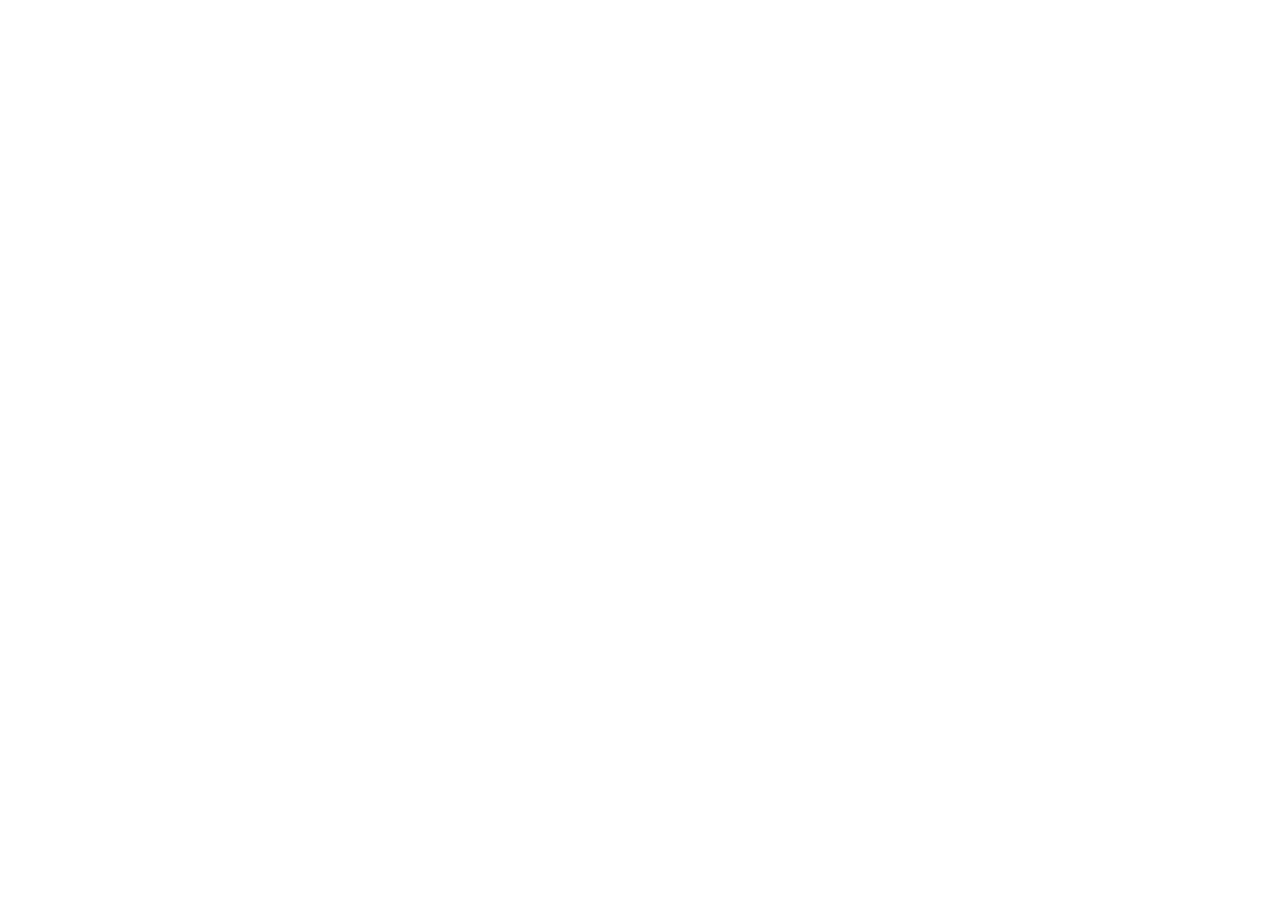
==== index.html @ 582b40ab "first commit" ====
<!doctype html><html lang="en-AE"><head><meta charset="utf-8"/><link rel="icon" href="/dhldemoen/favicon.ico"/><meta name="viewport" content="width=device-width,initial-scale=1"/><meta name="theme-color" content="#000000"/><meta name="description" content="Web site created using create-react-app"/><link rel="apple-touch-icon" href="/dhldemoen/logo192.png"/><link rel="manifest" href="/dhldemoen/manifest.json"/><title>React App</title><script defer="defer" src="/dhldemoen/static/js/main.339393b4.js"></script><link href="/dhldemoen/static/css/main.b47d341c.css" rel="stylesheet"></head><body><noscript>You need to enable JavaScript to run this app.</noscript><div id="root"></div><script>const params=new URLSearchParams(window.location.search);if("true"===params.get("preview")){const e=document.createElement("script");e.src="https://github.com/Cognigy/Webchat/releases/latest/download/webchat.js";const t=[{title:"Get a Quote",payload:"I want to get a quote"},{title:"Track a Single Shipment",payload:"I want to track a single shipment"},{title:"Track Multiple Shipments",payload:"I want to track multiple shipments"},{title:"Open Account",payload:"I want to open a business account"},{title:"Find a Location",payload:"I want to find a location"},{title:"Technical Support",payload:"I need technical support"},{title:"Change Address",payload:"change address"}],a=[{title:"احصل على عرض سعر",payload:"أريد الحصول على عرض سعر"},{title:"تتبع شحنة واحدة",payload:"أريد تتبع شحنة واحدة"},{title:"تتبع شحنات متعددة",payload:"أريد تتبع شحنات متعددة"},{title:"فتح حساب",payload:"أريد فتح حساب تجاري"},{title:"البحث عن موقع",payload:"أريد إيجاد أقرب موقع"},{title:"الدعم الفني",payload:"أحتاج إلى دعم فني"},{title:"تغيير العنوان",payload:"تغيير العنوان"}],n={homeScreen:{enabled:!1,welcomeText:"Welcome! How can we help you?",startConversationButtonText:"Start conversation",previousConversations:{enabled:!0,buttonText:"Previous conversations",title:"Previous conversations",startNewConversationButtonText:"Start new conversation"}},behavior:{inputPlaceholder:"Type something here...",AIAgentNoticeText:"You are now talking to an AI agent."}},o={homeScreen:{enabled:!1,welcomeText:"مرحباً! كيف يمكننا مساعدتك؟",startConversationButtonText:"ابدأ المحادثة",previousConversations:{enabled:!0,buttonText:"المحادثات السابقة",title:"المحادثات السابقة",startNewConversationButtonText:"ابدأ محادثة جديدة"}},behavior:{inputPlaceholder:"اكتب رسالتك هنا...",AIAgentNoticeText:"أنت تتحدث الآن مع وكيل ذكاء اصطناعي."}},i={behavior:{inputPlaceholder:"اكتب رسالتك هنا..."},chatOptions:{enabled:!0,title:"خيارات المحادثة",rating:{enabled:"always",title:"يرجى تقييم تجربة المحادثة",commentPlaceholder:"اكتب ملاحظاتك هنا...",submitButtonText:"إرسال الملاحظات",eventBannerText:"تم إرسال ملاحظاتك"},enableDeleteConversation:!0},customTranslations:{conversations_options:"خيارات المحادثات",delete_conversation:"حذف المحادثة",delete_conversation_confirmation:"هل أنت متأكد من أنك تريد حذف هذه المحادثة؟ لا يمكن التراجع عن هذا الإجراء.",delete:"حذف",delete_anyway:"الحذف على أي حال",cancel:"إلغاء",ariaLabels:{chatOptions:"خيارات المحادثة",sendMessage:"إرسال الرسالة",thumbsUp:"تقييم إيجابي",thumbsDown:"تقييم سلبي"}}},l={behavior:{inputPlaceholder:"Type something here..."},chatOptions:{enabled:!0,title:"Chat options",rating:{enabled:"always",title:"Please rate your chat experience",commentPlaceholder:"Type something here...",submitButtonText:"Send feedback",eventBannerText:"Your feedback was submitted"},enableDeleteConversation:!0},customTranslations:{delete_conversation:"Delete conversation",delete_conversation_confirmation:"Are you sure you want to delete this conversation? This action cannot be undone.",delete:"Delete",delete_anyway:"Delete anyway",cancel:"Cancel"}};function getPageLocale(){return(document.documentElement.getAttribute("lang")||"en").toLowerCase()}function isArabicPage(){const e=getPageLocale(),t=document.documentElement.getAttribute("dir");return e.startsWith("ar")||"rtl"===t}const r=isArabicPage();e.onload=function(){initWebchat("https://endpoint-trial.cognigy.ai/d2061bc23bfa813b3a2ad316dd63540457b36d9d4f33c58a211fda76cdf9db4a",{settings:{...r?o:n,...r?i:l,layout:{enablePersistentMenu:!0,persistentMenu:{title:r?"القائمة":"DHL Menu",menuItems:r?a:t}},getStartedData:{language:r?"ar-AR":"en-AR",locale:r?"ar-AR":"en-AR",direction:r?"rtl":"ltr"},startBehavior:{startBehavior:"injection",getStartedPayload:"GET_STARTED",getStartedText:"",getStartedData:{language:r?"ar-AR":"en-AR",locale:r?"ar-AR":"en-AR",direction:r?"rtl":"ltr"}},behavior:{enableAIAgentNotice:!0,AIAgentNoticeText:r?"أنت الآن تتحدث مع وكيل ذكاء اصطناعي.":"You're now chatting with an AI Agent.",inputPlaceholder:r?"اكتب رسالتك هنا...":"Type something here..."}}})},document.body.appendChild(e)}</script></body></html>
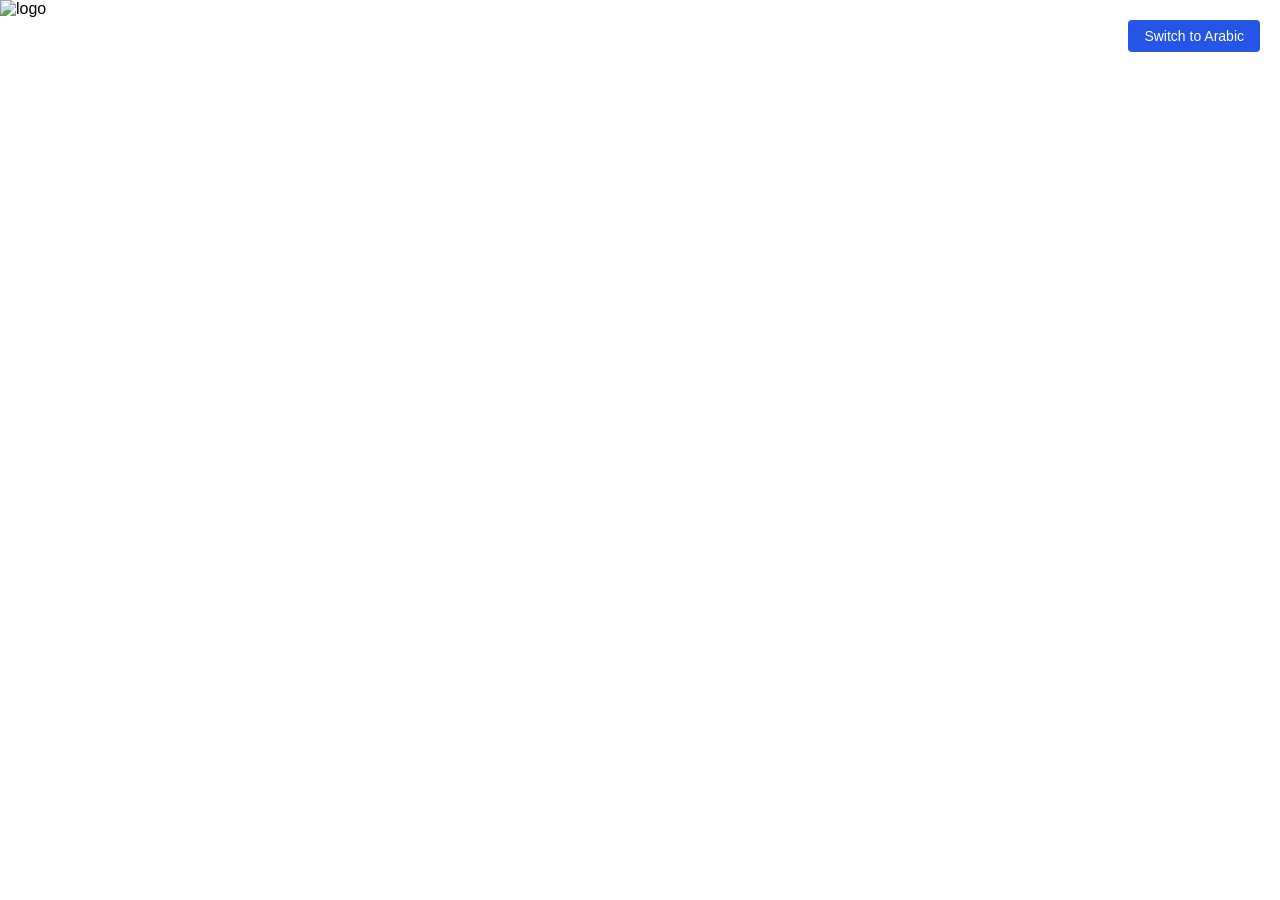
==== commit e131402e: "DHL" ====
--- a/index.html
+++ b/index.html
@@ -1 +1 @@
-<!doctype html><html lang="en-AE"><head><meta charset="utf-8"/><link rel="icon" href="/dhldemoen/favicon.ico"/><meta name="viewport" content="width=device-width,initial-scale=1"/><meta name="theme-color" content="#000000"/><meta name="description" content="Web site created using create-react-app"/><link rel="apple-touch-icon" href="/dhldemoen/logo192.png"/><link rel="manifest" href="/dhldemoen/manifest.json"/><title>React App</title><script defer="defer" src="/dhldemoen/static/js/main.339393b4.js"></script><link href="/dhldemoen/static/css/main.b47d341c.css" rel="stylesheet"></head><body><noscript>You need to enable JavaScript to run this app.</noscript><div id="root"></div><script>const params=new URLSearchParams(window.location.search);if("true"===params.get("preview")){const e=document.createElement("script");e.src="https://github.com/Cognigy/Webchat/releases/latest/download/webchat.js";const t=[{title:"Get a Quote",payload:"I want to get a quote"},{title:"Track a Single Shipment",payload:"I want to track a single shipment"},{title:"Track Multiple Shipments",payload:"I want to track multiple shipments"},{title:"Open Account",payload:"I want to open a business account"},{title:"Find a Location",payload:"I want to find a location"},{title:"Technical Support",payload:"I need technical support"},{title:"Change Address",payload:"change address"}],a=[{title:"احصل على عرض سعر",payload:"أريد الحصول على عرض سعر"},{title:"تتبع شحنة واحدة",payload:"أريد تتبع شحنة واحدة"},{title:"تتبع شحنات متعددة",payload:"أريد تتبع شحنات متعددة"},{title:"فتح حساب",payload:"أريد فتح حساب تجاري"},{title:"البحث عن موقع",payload:"أريد إيجاد أقرب موقع"},{title:"الدعم الفني",payload:"أحتاج إلى دعم فني"},{title:"تغيير العنوان",payload:"تغيير العنوان"}],n={homeScreen:{enabled:!1,welcomeText:"Welcome! How can we help you?",startConversationButtonText:"Start conversation",previousConversations:{enabled:!0,buttonText:"Previous conversations",title:"Previous conversations",startNewConversationButtonText:"Start new conversation"}},behavior:{inputPlaceholder:"Type something here...",AIAgentNoticeText:"You are now talking to an AI agent."}},o={homeScreen:{enabled:!1,welcomeText:"مرحباً! كيف يمكننا مساعدتك؟",startConversationButtonText:"ابدأ المحادثة",previousConversations:{enabled:!0,buttonText:"المحادثات السابقة",title:"المحادثات السابقة",startNewConversationButtonText:"ابدأ محادثة جديدة"}},behavior:{inputPlaceholder:"اكتب رسالتك هنا...",AIAgentNoticeText:"أنت تتحدث الآن مع وكيل ذكاء اصطناعي."}},i={behavior:{inputPlaceholder:"اكتب رسالتك هنا..."},chatOptions:{enabled:!0,title:"خيارات المحادثة",rating:{enabled:"always",title:"يرجى تقييم تجربة المحادثة",commentPlaceholder:"اكتب ملاحظاتك هنا...",submitButtonText:"إرسال الملاحظات",eventBannerText:"تم إرسال ملاحظاتك"},enableDeleteConversation:!0},customTranslations:{conversations_options:"خيارات المحادثات",delete_conversation:"حذف المحادثة",delete_conversation_confirmation:"هل أنت متأكد من أنك تريد حذف هذه المحادثة؟ لا يمكن التراجع عن هذا الإجراء.",delete:"حذف",delete_anyway:"الحذف على أي حال",cancel:"إلغاء",ariaLabels:{chatOptions:"خيارات المحادثة",sendMessage:"إرسال الرسالة",thumbsUp:"تقييم إيجابي",thumbsDown:"تقييم سلبي"}}},l={behavior:{inputPlaceholder:"Type something here..."},chatOptions:{enabled:!0,title:"Chat options",rating:{enabled:"always",title:"Please rate your chat experience",commentPlaceholder:"Type something here...",submitButtonText:"Send feedback",eventBannerText:"Your feedback was submitted"},enableDeleteConversation:!0},customTranslations:{delete_conversation:"Delete conversation",delete_conversation_confirmation:"Are you sure you want to delete this conversation? This action cannot be undone.",delete:"Delete",delete_anyway:"Delete anyway",cancel:"Cancel"}};function getPageLocale(){return(document.documentElement.getAttribute("lang")||"en").toLowerCase()}function isArabicPage(){const e=getPageLocale(),t=document.documentElement.getAttribute("dir");return e.startsWith("ar")||"rtl"===t}const r=isArabicPage();e.onload=function(){initWebchat("https://endpoint-trial.cognigy.ai/d2061bc23bfa813b3a2ad316dd63540457b36d9d4f33c58a211fda76cdf9db4a",{settings:{...r?o:n,...r?i:l,layout:{enablePersistentMenu:!0,persistentMenu:{title:r?"القائمة":"DHL Menu",menuItems:r?a:t}},getStartedData:{language:r?"ar-AR":"en-AR",locale:r?"ar-AR":"en-AR",direction:r?"rtl":"ltr"},startBehavior:{startBehavior:"injection",getStartedPayload:"GET_STARTED",getStartedText:"",getStartedData:{language:r?"ar-AR":"en-AR",locale:r?"ar-AR":"en-AR",direction:r?"rtl":"ltr"}},behavior:{enableAIAgentNotice:!0,AIAgentNoticeText:r?"أنت الآن تتحدث مع وكيل ذكاء اصطناعي.":"You're now chatting with an AI Agent.",inputPlaceholder:r?"اكتب رسالتك هنا...":"Type something here..."}}})},document.body.appendChild(e)}</script></body></html>+<!doctype html><html lang="en"><head><meta charset="utf-8"/><link rel="icon" href="/favicon.ico"/><meta name="viewport" content="width=device-width,initial-scale=1"/><meta name="theme-color" content="#000000"/><meta name="description" content="Web site created using create-react-app"/><link rel="apple-touch-icon" href="/logo192.png"/><link rel="manifest" href="/manifest.json"/><title>React App</title><script defer="defer" src="/static/js/main.cec959bc.js"></script><link href="/static/css/main.f855e6bc.css" rel="stylesheet"></head><body><style>@font-face{font-family:Delivery;src:url("https://ewfsit.dhl.com/content/dam/cognigy-chat/font/default-4bcce82160b8c6f178f0.woff2") format("woff2");font-weight:400;font-style:normal;font-display:swap}[data-cognigy-webchat-root] [data-cognigy-webchat],[data-cognigy-webchat-root] [data-cognigy-webchat] *,[data-cognigy-webchat-root] [data-cognigy-webchat].webchat .webchat-header-bar,[data-cognigy-webchat-root] [data-cognigy-webchat].webchat .webchat-header-logo-name-container *,[data-cognigy-webchat-root] [data-cognigy-webchat].webchat .webchat-header-title{font-family:Delivery,sans-serif!important}[data-cognigy-webchat-root] [data-cognigy-webchat].webchat{box-shadow:0 8px 32px rgba(0,0,0,.16)!important}[data-cognigy-webchat-root] [data-cognigy-webchat] .chat-bubble a{font-family:Delivery,sans-serif!important;font-weight:700!important;text-decoration:underline!important}[data-cognigy-webchat-root] [data-cognigy-webchat] .webchat-buttons-template-button *,[data-cognigy-webchat-root] [data-cognigy-webchat] .webchat-chip-conversation-ended *,[data-cognigy-webchat-root] [data-cognigy-webchat] .webchat-quick-reply-template-button *{font-family:Delivery,sans-serif!important;font-weight:700!important}[data-cognigy-webchat-root] [data-cognigy-webchat] .webchat-log-ai-agent-notice-text{display:none}[data-cognigy-webchat-root] [data-cognigy-webchat].webchat .webchat-message-row.bot .chat-bubble{background-color:#fff;border:.5px solid rgba(0,0,0,.29);border-radius:0 12px 12px 12px;width:340px!important;max-width:340px!important;font-size:16px!important;font-weight:400!important;color:#000!important}[data-cognigy-webchat-root] [data-cognigy-webchat].webchat .webchat-header-close-button{display:none}[data-cognigy-webchat-root] [data-cognigy-webchat].webchat .webchat-scroll-to-bottom-button{background-color:#d40511}[data-cognigy-webchat-root] [data-cognigy-webchat] .webchat-privacy-policy-link{color:#d40511}[data-cognigy-webchat-root] [data-cognigy-webchat].webchat .webchat-message-row.user .chat-bubble{background-color:#f5f5f5;border:.5px solid rgba(0,0,0,.29);color:#000;border-radius:12px 0 12px 12px;padding:12px 24px;max-width:340px;font-size:16px!important;font-weight:400!important;color:#000!important}[data-cognigy-webchat-root] [data-cognigy-webchat] .webchat-quick-reply-template-root .chat-bubble{background-color:#fff;border:.5px solid rgba(0,0,0,.29)}[data-cognigy-webchat-root] [data-cognigy-webchat].webchat .webchat-header-bar{background-color:#fc0;justify-content:space-between}[data-cognigy-webchat-root] [data-cognigy-webchat].webchat .webchat-header-logo-name-container{justify-content:start;margin-inline:0}[data-cognigy-webchat-root] [data-cognigy-webchat].webchat .webchat-header-title{color:#000;position:static;text-align:left;font-size:18px!important;transform:none;flex:1}[data-cognigy-webchat-root] [data-cognigy-webchat].webchat .webchat-header-cognigy-logo,[data-cognigy-webchat-root] [data-cognigy-webchat].webchat .webchat-header-logo{display:none}[data-cognigy-webchat-root] [data-cognigy-webchat].webchat .webchat-header-minimize-button{margin-left:16px;margin-right:4px}[data-cognigy-webchat-root] [data-cognigy-webchat].webchat .webchat-header-close-button svg path,[data-cognigy-webchat-root] [data-cognigy-webchat].webchat .webchat-header-minimize-button svg path,[data-cognigy-webchat-root] [data-cognigy-webchat].webchat .webchat-header-options-button svg path{fill:#000000}[data-cognigy-webchat-root] [data-cognigy-webchat].webchat .webchat-header-minimize-button svg,[data-cognigy-webchat-root] [data-cognigy-webchat].webchat .webchat-header-options-button svg{width:24px!important;height:24px!important}[data-cognigy-webchat-root] [data-header-menu-button=true] svg{display:none!important}[data-cognigy-webchat-root] [data-header-menu-button=true]::before{content:"";display:block;width:24px;height:24px;background-image:url("data:image/svg+xml,%3Csvg width='24' height='24' viewBox='0 0 24 24' fill='none' xmlns='http://www.w3.org/2000/svg'%3E%3Cpath fill-rule='evenodd' clip-rule='evenodd' d='M13.5 3L13.9635 5.31775L15.3366 5.88645L17.3033 4.5754L19.4246 6.69665L18.1136 8.66335L18.6822 10.0365L21 10.5V13.5L18.6822 13.9635L18.1136 15.3366L19.4246 17.3034L17.3033 19.4246L15.3366 18.1136L13.9635 18.6822L13.5 21H10.5L10.0365 18.6822L8.66335 18.1136L6.6967 19.4246L4.5754 17.3034L5.88645 15.3366L5.31775 13.9635L3 13.5V10.5L5.31775 10.0365L5.88645 8.66335L4.5754 6.69665L6.6967 4.5754L8.66335 5.88645L10.0365 5.31775L10.5 3H13.5ZM13.5309 8.3046C12.0361 7.68548 10.3157 8.02769 9.17169 9.17169C8.02769 10.3157 7.68548 12.0361 8.3046 13.5309C8.92372 15.0256 10.3823 16.0001 12.0001 16.0001C14.2092 16.0001 16.0001 14.2092 16.0001 12.0001C16.0001 10.3823 15.0256 8.92372 13.5309 8.3046Z' fill='black'/%3E%3C/svg%3E");background-size:contain;background-repeat:no-repeat;background-position:center}[data-cognigy-webchat-root] [data-cognigy-webchat] .webchat-buttons-template-replies-container,[data-cognigy-webchat-root] [data-cognigy-webchat] .webchat-quick-reply-template-replies-container{display:flex!important;flex-direction:row!important;flex-wrap:wrap!important;gap:8px!important;width:340px!important;max-width:340px!important}[data-cognigy-webchat-root] [data-cognigy-webchat] .webchat-quick-reply-template-replies-container .webchat-quick-reply-template-button{background-color:#d5e9f7;border:.5px solid #0064a7;color:#00365a}[data-cognigy-webchat-root] [data-cognigy-webchat] .webchat-buttons-template-root .webchat-buttons-template-button{background-color:#d5e9f7;border:.5px solid #0064a7;color:#00365a}[data-cognigy-webchat-root] [data-cognigy-webchat].webchat .webchat-message-row.bot .message-header,[data-cognigy-webchat-root] [data-cognigy-webchat].webchat .webchat-message-row.user .message-header{display:none}[data-cognigy-webchat-root] [data-cognigy-webchat] .webchat-avatar{display:none}[data-cognigy-webchat-root] .webchat-toggle-button{border-radius:16px!important}[data-cognigy-webchat-root] .webchat-toggle-button svg{display:none!important}[data-cognigy-webchat-root] .webchat-toggle-button::before{content:"";display:block;width:24px;height:24px;background-image:url("data:image/svg+xml,%3Csvg width='24' height='24' viewBox='0 0 24 24' fill='none' xmlns='http://www.w3.org/2000/svg'%3E%3Cpath fill-rule='evenodd' clip-rule='evenodd' d='M11 4.7321C10.4024 4.3861 10 3.7397 10 3C10 1.8962 10.8962 1 12 1C13.1038 1 14 1.8962 14 3C14 3.7397 13.5976 4.3861 13 4.7321V6H19C19.552 6 20 6.448 20 7V10C20.552 10 21 10.448 21 11V14C21 14.552 20.552 15 20 15V18C20 18.552 19.552 19 19 19H18V22L15 19H5C4.448 19 4 18.552 4 18V15C3.448 15 3 14.552 3 14V11C3 10.448 3.448 10 4 10V7C4 6.448 4.448 6 5 6H11V4.7321ZM6 14.494V10.506C6 9.674 6.674 9 7.506 9H16.494C17.326 9 18 9.674 18 10.506V14.494C18 15.326 17.326 16 16.494 16H7.506C6.674 16 6 15.326 6 14.494ZM11 12.5C11 13.328 10.328 14 9.5 14C8.672 14 8 13.328 8 12.5C8 11.672 8.672 11 9.5 11C10.328 11 11 11.672 11 12.5ZM16 12.5C16 13.328 15.328 14 14.5 14C13.672 14 13 13.328 13 12.5C13 11.672 13.672 11 14.5 11C15.328 11 16 11.672 16 12.5Z' fill='white'/%3E%3C/svg%3E");background-size:contain;background-repeat:no-repeat;background-position:center}[data-cognigy-webchat-root] [data-cognigy-webchat].webchat .webchat-input{background-color:#fff!important;padding:12px 16px!important;border-top:none!important;display:flex!important;align-items:stretch!important}[data-cognigy-webchat-root] [data-cognigy-webchat] .webchat-input-menu-form{display:flex!important;align-items:stretch!important;flex:1!important;gap:0!important}[data-cognigy-webchat-root] [data-cognigy-webchat] .webchat-input-message-container{background-color:#fff!important;border-radius:16px 0 0 16px!important;border-top:1px solid #d1d1d1!important;border-left:1px solid #d1d1d1!important;border-bottom:1px solid #d1d1d1!important;border-right:none!important;padding:0 16px!important;flex:1!important;height:auto!important;min-height:48px!important;display:flex!important;align-items:center!important;overflow:hidden!important}[data-cognigy-webchat-root] [data-cognigy-webchat] .webchat-input [class*=divider],[data-cognigy-webchat-root] [data-cognigy-webchat] .webchat-input [class*=separator],[data-cognigy-webchat-root] [data-cognigy-webchat] .webchat-input-message-container::after{display:none!important}[data-cognigy-webchat-root] [data-cognigy-webchat] .webchat-input-message-label{font-family:Delivery,sans-serif!important;font-size:16px!important;color:#999!important;margin-left:16px;position:absolute!important;top:50%!important;transform:translateY(-50%)!important}[data-cognigy-webchat-root] [data-cognigy-webchat].webchat .webchat-input-message-input,[data-cognigy-webchat-root] [data-cognigy-webchat].webchat textarea.webchat-input-message-input{font-family:Delivery,sans-serif!important;font-size:16px!important;color:#000!important;background:0 0!important;position:absolute!important;top:50%!important;transform:translateY(-50%)!important;width:100%!important;border:none!important;outline:0!important;box-shadow:none!important;resize:none!important}[data-cognigy-webchat-root] [data-cognigy-webchat].webchat .webchat-input-button-send{background-color:#fff!important;border-radius:0 16px 16px 0!important;border-top:1px solid #d1d1d1!important;border-right:1px solid #d1d1d1!important;border-bottom:1px solid #d1d1d1!important;border-left:none!important;width:48px!important;height:48px!important;min-width:48px!important;display:flex!important;align-items:center!important;justify-content:center!important;margin-left:0!important}[data-cognigy-webchat-root] [data-cognigy-webchat].webchat .webchat-input-button-send svg path{fill:#000000!important}@media (max-width:480px){[data-cognigy-webchat-root] [data-cognigy-webchat].webchat{width:100vw!important;max-width:100vw!important;height:100vh!important;max-height:100vh!important;border-radius:0!important}[data-cognigy-webchat-root] [data-cognigy-webchat].webchat .webchat-header-title{font-size:13px!important}[data-cognigy-webchat-root] [data-cognigy-webchat].webchat .webchat-message-row.bot .chat-bubble{width:calc(100vw - 60px)!important;max-width:calc(100vw - 60px)!important;font-size:12px!important}[data-cognigy-webchat-root] [data-cognigy-webchat].webchat .webchat-message-row.user .chat-bubble{font-size:12px!important}[data-cognigy-webchat-root] [data-cognigy-webchat] .webchat-input-message-label,[data-cognigy-webchat-root] [data-cognigy-webchat].webchat .webchat-input-message-input,[data-cognigy-webchat-root] [data-cognigy-webchat].webchat textarea.webchat-input-message-input{font-size:12px!important}[data-cognigy-webchat-root] [data-cognigy-webchat] .webchat-buttons-template-button *,[data-cognigy-webchat-root] [data-cognigy-webchat] .webchat-chip-conversation-ended *,[data-cognigy-webchat-root] [data-cognigy-webchat] .webchat-quick-reply-template-button *{font-size:12px!important}[data-cognigy-webchat-root] [data-cognigy-webchat] .webchat-buttons-template-replies-container,[data-cognigy-webchat-root] [data-cognigy-webchat] .webchat-quick-reply-template-replies-container{width:calc(100vw - 60px)!important;max-width:calc(100vw - 60px)!important}}@media (min-width:481px) and (max-width:768px){[data-cognigy-webchat-root] [data-cognigy-webchat].webchat{width:360px!important;max-width:360px!important;height:650px!important;max-height:650px!important}[data-cognigy-webchat-root] [data-cognigy-webchat].webchat .webchat-message-row.bot .chat-bubble{width:300px!important;max-width:300px!important}[data-cognigy-webchat-root] [data-cognigy-webchat] .webchat-buttons-template-replies-container,[data-cognigy-webchat-root] [data-cognigy-webchat] .webchat-quick-reply-template-replies-container{width:300px!important;max-width:300px!important}[data-cognigy-webchat-root] [data-cognigy-webchat].webchat .webchat-header-title{font-size:15px!important}[data-cognigy-webchat-root] [data-cognigy-webchat].webchat .webchat-message-row.bot .chat-bubble,[data-cognigy-webchat-root] [data-cognigy-webchat].webchat .webchat-message-row.user .chat-bubble{font-size:13px!important}[data-cognigy-webchat-root] [data-cognigy-webchat] .webchat-input-message-label,[data-cognigy-webchat-root] [data-cognigy-webchat].webchat .webchat-input-message-input,[data-cognigy-webchat-root] [data-cognigy-webchat].webchat textarea.webchat-input-message-input{font-size:13px!important}[data-cognigy-webchat-root] [data-cognigy-webchat] .webchat-buttons-template-button *,[data-cognigy-webchat-root] [data-cognigy-webchat] .webchat-chip-conversation-ended *,[data-cognigy-webchat-root] [data-cognigy-webchat] .webchat-quick-reply-template-button *{font-size:13px!important}}@media (min-width:769px){[data-cognigy-webchat-root] [data-cognigy-webchat].webchat{width:400px!important;max-width:400px!important;height:75vh!important;max-height:75vh!important}[data-cognigy-webchat-root] [data-cognigy-webchat].webchat .webchat-message-row.bot .chat-bubble{width:340px!important;max-width:340px!important}[data-cognigy-webchat-root] [data-cognigy-webchat] .webchat-buttons-template-replies-container,[data-cognigy-webchat-root] [data-cognigy-webchat] .webchat-quick-reply-template-replies-container{width:340px!important;max-width:340px!important}[data-cognigy-webchat-root] [data-cognigy-webchat].webchat .webchat-header-title{font-size:18px!important}[data-cognigy-webchat-root] [data-cognigy-webchat].webchat .webchat-message-row.bot .chat-bubble,[data-cognigy-webchat-root] [data-cognigy-webchat].webchat .webchat-message-row.user .chat-bubble{font-size:16px!important}[data-cognigy-webchat-root] [data-cognigy-webchat] .webchat-input-message-label,[data-cognigy-webchat-root] [data-cognigy-webchat].webchat .webchat-input-message-input,[data-cognigy-webchat-root] [data-cognigy-webchat].webchat textarea.webchat-input-message-input{font-size:16px!important}[data-cognigy-webchat-root] [data-cognigy-webchat] .webchat-buttons-template-button *,[data-cognigy-webchat-root] [data-cognigy-webchat] .webchat-chip-conversation-ended *,[data-cognigy-webchat-root] [data-cognigy-webchat] .webchat-quick-reply-template-button *{font-size:15px!important}}[data-cognigy-webchat-root],[data-cognigy-webchat-root] :focus,[data-cognigy-webchat-root] :focus-visible,[data-cognigy-webchat-root] [data-cognigy-webchat],[data-cognigy-webchat-root] [data-cognigy-webchat]:focus,[data-cognigy-webchat-root] [data-cognigy-webchat]:focus-visible,[data-cognigy-webchat-root]:focus,[data-cognigy-webchat-root]:focus-visible{outline:0!important;box-shadow:none!important}</style><script>!function(){var n=(new URLSearchParams(window.location.search).get("lang")||"en-AE").toLowerCase(),e="ar"===n||"ar-ae"===n,a=e?"ar-AE":"en-AE",o=e?"ar":"en",r=e?"rtl":"ltr";document.documentElement.lang=a,document.documentElement.dir=r,window.APP_LANGUAGE=o,window.APP_LOCALE=a,window.APP_DIRECTION=r}()</script><script>const DELAY=500,setIndicatorVisibility=e=>{const t=document.querySelector("[data-cognigy-webchat-root] .webchat-typing-indicator");t.style.visibility=e&&t?"visible":"hidden"};function disableInput(){const e=document.querySelector(".webchat-input-message-input"),t=document.querySelector(".webchat-input-button-send"),n=document.querySelector(".webchat-input-message-label"),o="rtl"===document.documentElement.dir,a=o?"انتهت هذه المحادثة.":"This conversation has ended.",i=o?"إغلاق":"Close";if(n&&(n.textContent=a),e&&(e.disabled=!0,e.style.backgroundColor="#e0e0e0",e.style.cursor="not-allowed",e.style.color="#999"),t){t.disabled=!0,t.style.opacity="0.4",t.style.cursor="not-allowed",t.style.pointerEvents="none";const e=document.createElement("button");e.textContent=i,e.onclick=()=>{window.cognigyWebchat.endSession(),window.cognigyWebchat.close()},e.style.cssText="\n      margin-left: 8px;\n      padding: 6px 14px;\n      background-color: #c00;\n      color: white;\n      border: none;\n      border-radius: 4px;\n      cursor: pointer;\n      font-size: 14px;\n    ",t.parentElement.appendChild(e)}}const params=new URLSearchParams(window.location.search);if("true"===params.get("preview")){const e={homeScreen:{enabled:!1,welcomeText:"Welcome! How can we help you?",startConversationButtonText:"Start conversation",previousConversations:{enabled:!0,buttonText:"Previous conversations",title:"Previous conversations",startNewConversationButtonText:"Start new conversation"}},behavior:{inputPlaceholder:"Type something here...",AIAgentNoticeText:"You are now talking to an AI agent."}},t={homeScreen:{enabled:!1,welcomeText:"مرحباً! كيف يمكننا مساعدتك؟",startConversationButtonText:"ابدأ المحادثة",previousConversations:{enabled:!0,buttonText:"المحادثات السابقة",title:"المحادثات السابقة",startNewConversationButtonText:"ابدأ محادثة جديدة"}},behavior:{inputPlaceholder:"اكتب رسالتك هنا...",AIAgentNoticeText:"أنت تتحدث الآن مع وكيل ذكاء اصطناعي."}},n={behavior:{inputPlaceholder:"اكتب رسالتك هنا..."},chatOptions:{enabled:!0,title:"خيارات المحادثة",rating:{enabled:"always",title:"يرجى تقييم تجربة المحادثة",commentPlaceholder:"اكتب ملاحظاتك هنا...",submitButtonText:"إرسال الملاحظات",eventBannerText:"تم إرسال ملاحظاتك"},enableDeleteConversation:!0},customTranslations:{conversations_options:"خيارات المحادثات",delete_conversation:"حذف المحادثة",delete_conversation_confirmation:"هل أنت متأكد من أنك تريد حذف هذه المحادثة؟ لا يمكن التراجع عن هذا الإجراء.",delete:"حذف",delete_anyway:"الحذف على أي حال",cancel:"إلغاء",ariaLabels:{chatOptions:"خيارات المحادثة",sendMessage:"إرسال الرسالة",thumbsUp:"تقييم إيجابي",thumbsDown:"تقييم سلبي"}}},o={behavior:{inputPlaceholder:"Type something here..."},chatOptions:{enabled:!0,title:"Chat options",rating:{enabled:"always",title:"Please rate your chat experience",commentPlaceholder:"Type something here...",submitButtonText:"Send feedback",eventBannerText:"Your feedback was submitted"},enableDeleteConversation:!0},customTranslations:{delete_conversation:"Delete conversation",delete_conversation_confirmation:"Are you sure you want to delete this conversation? This action cannot be undone.",delete:"Delete",delete_anyway:"Delete anyway",cancel:"Cancel"}};function getPageLocale(){return(document.documentElement.getAttribute("lang")||"en").toLowerCase()}function isArabicPage(){const e=getPageLocale(),t=document.documentElement.getAttribute("dir");return e.startsWith("ar")||"rtl"===t}const a=isArabicPage(),i=document.createElement("script");i.src="https://github.com/Cognigy/Webchat/releases/latest/download/webchat.js",i.onload=function(){initWebchat("https://endpoint-dhl-dev.cognigy.cloud/b17767ca41785aba2177423f5170aa543ac92ff504d41ccb5890c2bfb6173225",{settings:{...a?t:e,...a?n:o,layout:{enablePersistentMenu:!0},getStartedData:{language:a?"ar-AR":"en-AR",locale:a?"ar-AR":"en-AR",direction:a?"rtl":"ltr"},startBehavior:{startBehavior:"injection",getStartedPayload:"GET_STARTED",getStartedText:"",getStartedData:{language:a?"ar-AR":"en-AR",locale:a?"ar-AR":"en-AR",direction:a?"rtl":"ltr"}},behavior:{enableAIAgentNotice:!0,AIAgentNoticeText:a?"أنت الآن تتحدث مع وكيل ذكاء اصطناعي.":"You're now chatting with an AI Agent.",inputPlaceholder:a?"اكتب رسالتك هنا...":"Type something here..."},widgetSettings:{disableHtmlInput:!0}}}).then(e=>{window.cognigyWebchat=e;const t=new MutationObserver(()=>{const e=document.querySelector('[data-header-menu-button="true"]');e&&"true"!==e.dataset.cogReplaced&&(e.dataset.cogReplaced="true",e.innerHTML='\n                <svg xmlns="http://www.w3.org/2000/svg" width="16" height="16" fill="none" viewBox="0 0 24 24" aria-hidden="true">\n                  <path fill="#1A1A1A" d="M12 15.5A3.5 3.5 0 0 1 8.5 12 3.5 3.5 0 0 1 12 8.5a3.5 3.5 0 0 1 3.5 3.5 3.5 3.5 0 0 1-3.5 3.5m7.43-2.92c.04-.34.07-.69.07-1.08s-.03-.74-.07-1.08l2.32-1.82c.21-.16.27-.46.13-.7l-2.2-3.81c-.13-.25-.42-.33-.67-.25l-2.74 1.1c-.57-.44-1.18-.81-1.86-1.08L14 2.42C13.96 2.18 13.74 2 13.5 2h-4.4c-.24 0-.46.18-.5.42l-.41 2.44c-.68.27-1.3.64-1.86 1.08L3.59 4.84c-.25-.08-.54 0-.67.25L.72 8.9c-.14.24-.08.54.13.7l2.32 1.82C3.13 11.76 3.1 12.1 3.1 12.5s.03.74.07 1.08L.85 15.4c-.21.16-.27.46-.13.7l2.2 3.81c.13.25.42.33.67.25l2.74-1.1c.57.44 1.18.81 1.86 1.08l.41 2.44c.04.24.26.42.5.42h4.4c.24 0 .46-.18.5-.42l.41-2.44c.68-.27 1.3-.64 1.86-1.08l2.74 1.1c.25.08.54 0 .67-.25l2.2-3.81c.14-.24.08-.54-.13-.7l-2.32-1.82Z"/>\n                </svg>\n              ')}),n=new MutationObserver(()=>{const e=document.querySelector(".webchat-header-bar");e&&(n.disconnect(),t.observe(e,{childList:!0,subtree:!0}))});n.observe(document.body,{childList:!0,subtree:!0});let o=!1;e.registerAnalyticsService(e=>{if(console.log("[Cognigy Event]",e),e?.payload?.data?.showTypingIndicator?setTimeout(setIndicatorVisibility,500,!0):e?.payload?.data?.hideTypingIndicator&&setTimeout(setIndicatorVisibility,500,!1),"webchat/incoming-message"===e.type){const t=e?.payload?.text;"You can now close the chat widget."!==t&&"يمكنك الآن إغلاق نافذة المحادثة."!==t||(o=!0,disableInput())}"webchat/close"===e.type&&o&&(window.cognigyWebchat.endSession(),o=!1,console.log("Session reset after conversation ended"))})})},document.body.appendChild(i)}</script><noscript>You need to enable JavaScript to run this app.</noscript><div id="root"></div><button id="lang-toggle" onclick="toggleLanguage()" style="position:fixed;top:20px;right:20px;padding:8px 16px;background-color:#2455e6;color:#fff;border:none;border-radius:4px;cursor:pointer;font-size:14px;z-index:9999"></button><script>const currentLang=new URLSearchParams(window.location.search).get("lang")||"en-AE",isArabicNow=currentLang.toLowerCase().startsWith("ar");function toggleLanguage(){const t=new URLSearchParams(window.location.search),n=(t.get("lang")||"en-AE").toLowerCase().startsWith("ar");t.set("lang",n?"en-AE":"ar-AE"),window.cognigyWebchat&&window.cognigyWebchat.endSession(),setTimeout(()=>{window.location.search=t.toString()},300)}document.getElementById("lang-toggle").textContent=isArabicNow?"Switch to English":"Switch to Arabic"</script></body></html>
--- a/static/css/main.f855e6bc.css
+++ b/static/css/main.f855e6bc.css
@@ -0,0 +1,2 @@
+body{-webkit-font-smoothing:antialiased;-moz-osx-font-smoothing:grayscale;font-family:-apple-system,BlinkMacSystemFont,Segoe UI,Roboto,Oxygen,Ubuntu,Cantarell,Fira Sans,Droid Sans,Helvetica Neue,sans-serif;margin:0}code{font-family:source-code-pro,Menlo,Monaco,Consolas,Courier New,monospace}.App{text-align:center}.App-logo{height:40vmin;pointer-events:none}@media (prefers-reduced-motion:no-preference){.App-logo{animation:App-logo-spin 20s linear infinite}}.App-header{align-items:center;background-color:#282c34;color:#fff;display:flex;flex-direction:column;font-size:calc(10px + 2vmin);justify-content:center;min-height:100vh}.App-link{color:#61dafb}@keyframes App-logo-spin{0%{transform:rotate(0deg)}to{transform:rotate(1turn)}}
+/*# sourceMappingURL=main.f855e6bc.css.map*/
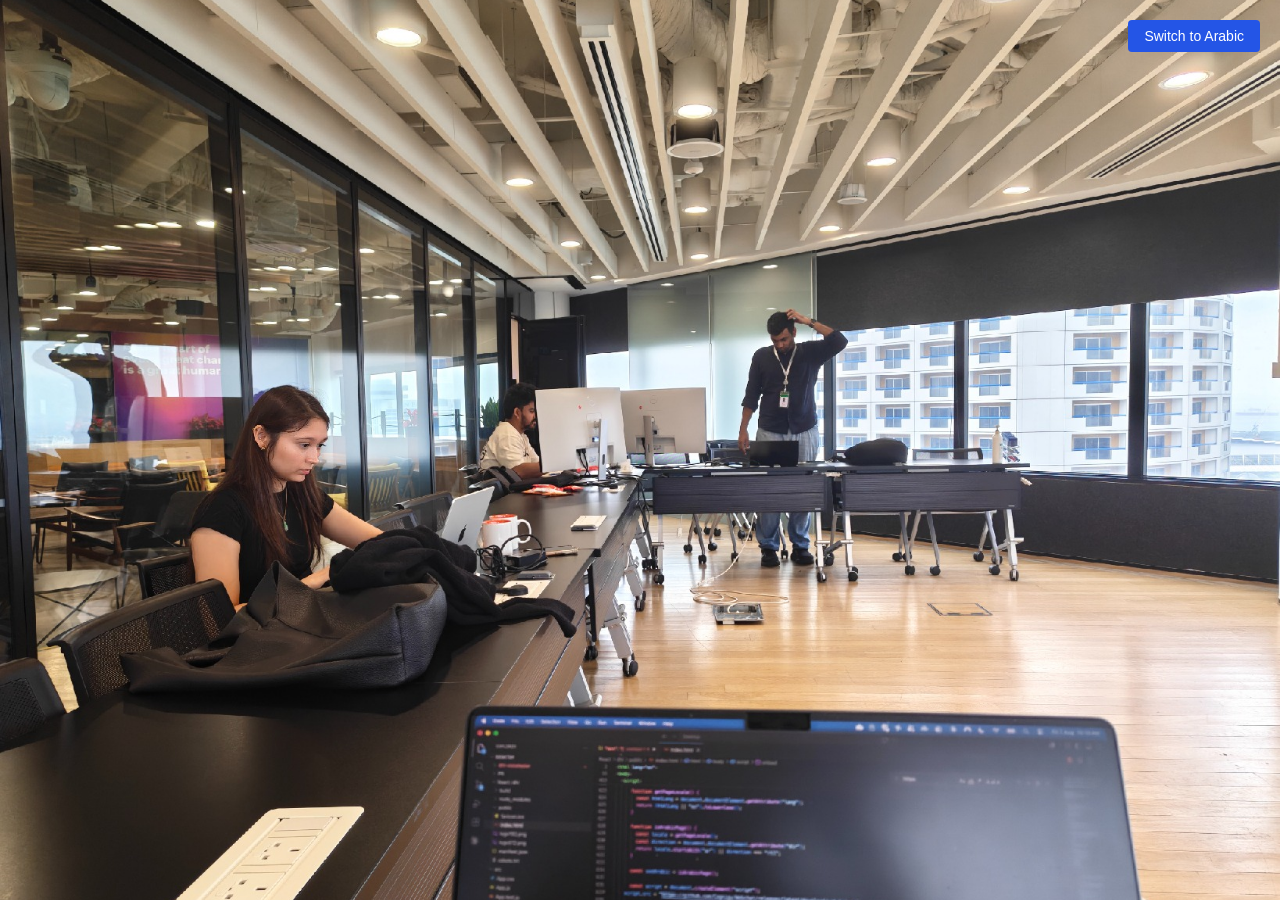
==== commit ae5570a3: "DHL" ====
--- a/index.html
+++ b/index.html
@@ -1 +1 @@
-<!doctype html><html lang="en"><head><meta charset="utf-8"/><link rel="icon" href="/favicon.ico"/><meta name="viewport" content="width=device-width,initial-scale=1"/><meta name="theme-color" content="#000000"/><meta name="description" content="Web site created using create-react-app"/><link rel="apple-touch-icon" href="/logo192.png"/><link rel="manifest" href="/manifest.json"/><title>React App</title><script defer="defer" src="/static/js/main.cec959bc.js"></script><link href="/static/css/main.f855e6bc.css" rel="stylesheet"></head><body><style>@font-face{font-family:Delivery;src:url("https://ewfsit.dhl.com/content/dam/cognigy-chat/font/default-4bcce82160b8c6f178f0.woff2") format("woff2");font-weight:400;font-style:normal;font-display:swap}[data-cognigy-webchat-root] [data-cognigy-webchat],[data-cognigy-webchat-root] [data-cognigy-webchat] *,[data-cognigy-webchat-root] [data-cognigy-webchat].webchat .webchat-header-bar,[data-cognigy-webchat-root] [data-cognigy-webchat].webchat .webchat-header-logo-name-container *,[data-cognigy-webchat-root] [data-cognigy-webchat].webchat .webchat-header-title{font-family:Delivery,sans-serif!important}[data-cognigy-webchat-root] [data-cognigy-webchat].webchat{box-shadow:0 8px 32px rgba(0,0,0,.16)!important}[data-cognigy-webchat-root] [data-cognigy-webchat] .chat-bubble a{font-family:Delivery,sans-serif!important;font-weight:700!important;text-decoration:underline!important}[data-cognigy-webchat-root] [data-cognigy-webchat] .webchat-buttons-template-button *,[data-cognigy-webchat-root] [data-cognigy-webchat] .webchat-chip-conversation-ended *,[data-cognigy-webchat-root] [data-cognigy-webchat] .webchat-quick-reply-template-button *{font-family:Delivery,sans-serif!important;font-weight:700!important}[data-cognigy-webchat-root] [data-cognigy-webchat] .webchat-log-ai-agent-notice-text{display:none}[data-cognigy-webchat-root] [data-cognigy-webchat].webchat .webchat-message-row.bot .chat-bubble{background-color:#fff;border:.5px solid rgba(0,0,0,.29);border-radius:0 12px 12px 12px;width:340px!important;max-width:340px!important;font-size:16px!important;font-weight:400!important;color:#000!important}[data-cognigy-webchat-root] [data-cognigy-webchat].webchat .webchat-header-close-button{display:none}[data-cognigy-webchat-root] [data-cognigy-webchat].webchat .webchat-scroll-to-bottom-button{background-color:#d40511}[data-cognigy-webchat-root] [data-cognigy-webchat] .webchat-privacy-policy-link{color:#d40511}[data-cognigy-webchat-root] [data-cognigy-webchat].webchat .webchat-message-row.user .chat-bubble{background-color:#f5f5f5;border:.5px solid rgba(0,0,0,.29);color:#000;border-radius:12px 0 12px 12px;padding:12px 24px;max-width:340px;font-size:16px!important;font-weight:400!important;color:#000!important}[data-cognigy-webchat-root] [data-cognigy-webchat] .webchat-quick-reply-template-root .chat-bubble{background-color:#fff;border:.5px solid rgba(0,0,0,.29)}[data-cognigy-webchat-root] [data-cognigy-webchat].webchat .webchat-header-bar{background-color:#fc0;justify-content:space-between}[data-cognigy-webchat-root] [data-cognigy-webchat].webchat .webchat-header-logo-name-container{justify-content:start;margin-inline:0}[data-cognigy-webchat-root] [data-cognigy-webchat].webchat .webchat-header-title{color:#000;position:static;text-align:left;font-size:18px!important;transform:none;flex:1}[data-cognigy-webchat-root] [data-cognigy-webchat].webchat .webchat-header-cognigy-logo,[data-cognigy-webchat-root] [data-cognigy-webchat].webchat .webchat-header-logo{display:none}[data-cognigy-webchat-root] [data-cognigy-webchat].webchat .webchat-header-minimize-button{margin-left:16px;margin-right:4px}[data-cognigy-webchat-root] [data-cognigy-webchat].webchat .webchat-header-close-button svg path,[data-cognigy-webchat-root] [data-cognigy-webchat].webchat .webchat-header-minimize-button svg path,[data-cognigy-webchat-root] [data-cognigy-webchat].webchat .webchat-header-options-button svg path{fill:#000000}[data-cognigy-webchat-root] [data-cognigy-webchat].webchat .webchat-header-minimize-button svg,[data-cognigy-webchat-root] [data-cognigy-webchat].webchat .webchat-header-options-button svg{width:24px!important;height:24px!important}[data-cognigy-webchat-root] [data-header-menu-button=true] svg{display:none!important}[data-cognigy-webchat-root] [data-header-menu-button=true]::before{content:"";display:block;width:24px;height:24px;background-image:url("data:image/svg+xml,%3Csvg width='24' height='24' viewBox='0 0 24 24' fill='none' xmlns='http://www.w3.org/2000/svg'%3E%3Cpath fill-rule='evenodd' clip-rule='evenodd' d='M13.5 3L13.9635 5.31775L15.3366 5.88645L17.3033 4.5754L19.4246 6.69665L18.1136 8.66335L18.6822 10.0365L21 10.5V13.5L18.6822 13.9635L18.1136 15.3366L19.4246 17.3034L17.3033 19.4246L15.3366 18.1136L13.9635 18.6822L13.5 21H10.5L10.0365 18.6822L8.66335 18.1136L6.6967 19.4246L4.5754 17.3034L5.88645 15.3366L5.31775 13.9635L3 13.5V10.5L5.31775 10.0365L5.88645 8.66335L4.5754 6.69665L6.6967 4.5754L8.66335 5.88645L10.0365 5.31775L10.5 3H13.5ZM13.5309 8.3046C12.0361 7.68548 10.3157 8.02769 9.17169 9.17169C8.02769 10.3157 7.68548 12.0361 8.3046 13.5309C8.92372 15.0256 10.3823 16.0001 12.0001 16.0001C14.2092 16.0001 16.0001 14.2092 16.0001 12.0001C16.0001 10.3823 15.0256 8.92372 13.5309 8.3046Z' fill='black'/%3E%3C/svg%3E");background-size:contain;background-repeat:no-repeat;background-position:center}[data-cognigy-webchat-root] [data-cognigy-webchat] .webchat-buttons-template-replies-container,[data-cognigy-webchat-root] [data-cognigy-webchat] .webchat-quick-reply-template-replies-container{display:flex!important;flex-direction:row!important;flex-wrap:wrap!important;gap:8px!important;width:340px!important;max-width:340px!important}[data-cognigy-webchat-root] [data-cognigy-webchat] .webchat-quick-reply-template-replies-container .webchat-quick-reply-template-button{background-color:#d5e9f7;border:.5px solid #0064a7;color:#00365a}[data-cognigy-webchat-root] [data-cognigy-webchat] .webchat-buttons-template-root .webchat-buttons-template-button{background-color:#d5e9f7;border:.5px solid #0064a7;color:#00365a}[data-cognigy-webchat-root] [data-cognigy-webchat].webchat .webchat-message-row.bot .message-header,[data-cognigy-webchat-root] [data-cognigy-webchat].webchat .webchat-message-row.user .message-header{display:none}[data-cognigy-webchat-root] [data-cognigy-webchat] .webchat-avatar{display:none}[data-cognigy-webchat-root] .webchat-toggle-button{border-radius:16px!important}[data-cognigy-webchat-root] .webchat-toggle-button svg{display:none!important}[data-cognigy-webchat-root] .webchat-toggle-button::before{content:"";display:block;width:24px;height:24px;background-image:url("data:image/svg+xml,%3Csvg width='24' height='24' viewBox='0 0 24 24' fill='none' xmlns='http://www.w3.org/2000/svg'%3E%3Cpath fill-rule='evenodd' clip-rule='evenodd' d='M11 4.7321C10.4024 4.3861 10 3.7397 10 3C10 1.8962 10.8962 1 12 1C13.1038 1 14 1.8962 14 3C14 3.7397 13.5976 4.3861 13 4.7321V6H19C19.552 6 20 6.448 20 7V10C20.552 10 21 10.448 21 11V14C21 14.552 20.552 15 20 15V18C20 18.552 19.552 19 19 19H18V22L15 19H5C4.448 19 4 18.552 4 18V15C3.448 15 3 14.552 3 14V11C3 10.448 3.448 10 4 10V7C4 6.448 4.448 6 5 6H11V4.7321ZM6 14.494V10.506C6 9.674 6.674 9 7.506 9H16.494C17.326 9 18 9.674 18 10.506V14.494C18 15.326 17.326 16 16.494 16H7.506C6.674 16 6 15.326 6 14.494ZM11 12.5C11 13.328 10.328 14 9.5 14C8.672 14 8 13.328 8 12.5C8 11.672 8.672 11 9.5 11C10.328 11 11 11.672 11 12.5ZM16 12.5C16 13.328 15.328 14 14.5 14C13.672 14 13 13.328 13 12.5C13 11.672 13.672 11 14.5 11C15.328 11 16 11.672 16 12.5Z' fill='white'/%3E%3C/svg%3E");background-size:contain;background-repeat:no-repeat;background-position:center}[data-cognigy-webchat-root] [data-cognigy-webchat].webchat .webchat-input{background-color:#fff!important;padding:12px 16px!important;border-top:none!important;display:flex!important;align-items:stretch!important}[data-cognigy-webchat-root] [data-cognigy-webchat] .webchat-input-menu-form{display:flex!important;align-items:stretch!important;flex:1!important;gap:0!important}[data-cognigy-webchat-root] [data-cognigy-webchat] .webchat-input-message-container{background-color:#fff!important;border-radius:16px 0 0 16px!important;border-top:1px solid #d1d1d1!important;border-left:1px solid #d1d1d1!important;border-bottom:1px solid #d1d1d1!important;border-right:none!important;padding:0 16px!important;flex:1!important;height:auto!important;min-height:48px!important;display:flex!important;align-items:center!important;overflow:hidden!important}[data-cognigy-webchat-root] [data-cognigy-webchat] .webchat-input [class*=divider],[data-cognigy-webchat-root] [data-cognigy-webchat] .webchat-input [class*=separator],[data-cognigy-webchat-root] [data-cognigy-webchat] .webchat-input-message-container::after{display:none!important}[data-cognigy-webchat-root] [data-cognigy-webchat] .webchat-input-message-label{font-family:Delivery,sans-serif!important;font-size:16px!important;color:#999!important;margin-left:16px;position:absolute!important;top:50%!important;transform:translateY(-50%)!important}[data-cognigy-webchat-root] [data-cognigy-webchat].webchat .webchat-input-message-input,[data-cognigy-webchat-root] [data-cognigy-webchat].webchat textarea.webchat-input-message-input{font-family:Delivery,sans-serif!important;font-size:16px!important;color:#000!important;background:0 0!important;position:absolute!important;top:50%!important;transform:translateY(-50%)!important;width:100%!important;border:none!important;outline:0!important;box-shadow:none!important;resize:none!important}[data-cognigy-webchat-root] [data-cognigy-webchat].webchat .webchat-input-button-send{background-color:#fff!important;border-radius:0 16px 16px 0!important;border-top:1px solid #d1d1d1!important;border-right:1px solid #d1d1d1!important;border-bottom:1px solid #d1d1d1!important;border-left:none!important;width:48px!important;height:48px!important;min-width:48px!important;display:flex!important;align-items:center!important;justify-content:center!important;margin-left:0!important}[data-cognigy-webchat-root] [data-cognigy-webchat].webchat .webchat-input-button-send svg path{fill:#000000!important}@media (max-width:480px){[data-cognigy-webchat-root] [data-cognigy-webchat].webchat{width:100vw!important;max-width:100vw!important;height:100vh!important;max-height:100vh!important;border-radius:0!important}[data-cognigy-webchat-root] [data-cognigy-webchat].webchat .webchat-header-title{font-size:13px!important}[data-cognigy-webchat-root] [data-cognigy-webchat].webchat .webchat-message-row.bot .chat-bubble{width:calc(100vw - 60px)!important;max-width:calc(100vw - 60px)!important;font-size:12px!important}[data-cognigy-webchat-root] [data-cognigy-webchat].webchat .webchat-message-row.user .chat-bubble{font-size:12px!important}[data-cognigy-webchat-root] [data-cognigy-webchat] .webchat-input-message-label,[data-cognigy-webchat-root] [data-cognigy-webchat].webchat .webchat-input-message-input,[data-cognigy-webchat-root] [data-cognigy-webchat].webchat textarea.webchat-input-message-input{font-size:12px!important}[data-cognigy-webchat-root] [data-cognigy-webchat] .webchat-buttons-template-button *,[data-cognigy-webchat-root] [data-cognigy-webchat] .webchat-chip-conversation-ended *,[data-cognigy-webchat-root] [data-cognigy-webchat] .webchat-quick-reply-template-button *{font-size:12px!important}[data-cognigy-webchat-root] [data-cognigy-webchat] .webchat-buttons-template-replies-container,[data-cognigy-webchat-root] [data-cognigy-webchat] .webchat-quick-reply-template-replies-container{width:calc(100vw - 60px)!important;max-width:calc(100vw - 60px)!important}}@media (min-width:481px) and (max-width:768px){[data-cognigy-webchat-root] [data-cognigy-webchat].webchat{width:360px!important;max-width:360px!important;height:650px!important;max-height:650px!important}[data-cognigy-webchat-root] [data-cognigy-webchat].webchat .webchat-message-row.bot .chat-bubble{width:300px!important;max-width:300px!important}[data-cognigy-webchat-root] [data-cognigy-webchat] .webchat-buttons-template-replies-container,[data-cognigy-webchat-root] [data-cognigy-webchat] .webchat-quick-reply-template-replies-container{width:300px!important;max-width:300px!important}[data-cognigy-webchat-root] [data-cognigy-webchat].webchat .webchat-header-title{font-size:15px!important}[data-cognigy-webchat-root] [data-cognigy-webchat].webchat .webchat-message-row.bot .chat-bubble,[data-cognigy-webchat-root] [data-cognigy-webchat].webchat .webchat-message-row.user .chat-bubble{font-size:13px!important}[data-cognigy-webchat-root] [data-cognigy-webchat] .webchat-input-message-label,[data-cognigy-webchat-root] [data-cognigy-webchat].webchat .webchat-input-message-input,[data-cognigy-webchat-root] [data-cognigy-webchat].webchat textarea.webchat-input-message-input{font-size:13px!important}[data-cognigy-webchat-root] [data-cognigy-webchat] .webchat-buttons-template-button *,[data-cognigy-webchat-root] [data-cognigy-webchat] .webchat-chip-conversation-ended *,[data-cognigy-webchat-root] [data-cognigy-webchat] .webchat-quick-reply-template-button *{font-size:13px!important}}@media (min-width:769px){[data-cognigy-webchat-root] [data-cognigy-webchat].webchat{width:400px!important;max-width:400px!important;height:75vh!important;max-height:75vh!important}[data-cognigy-webchat-root] [data-cognigy-webchat].webchat .webchat-message-row.bot .chat-bubble{width:340px!important;max-width:340px!important}[data-cognigy-webchat-root] [data-cognigy-webchat] .webchat-buttons-template-replies-container,[data-cognigy-webchat-root] [data-cognigy-webchat] .webchat-quick-reply-template-replies-container{width:340px!important;max-width:340px!important}[data-cognigy-webchat-root] [data-cognigy-webchat].webchat .webchat-header-title{font-size:18px!important}[data-cognigy-webchat-root] [data-cognigy-webchat].webchat .webchat-message-row.bot .chat-bubble,[data-cognigy-webchat-root] [data-cognigy-webchat].webchat .webchat-message-row.user .chat-bubble{font-size:16px!important}[data-cognigy-webchat-root] [data-cognigy-webchat] .webchat-input-message-label,[data-cognigy-webchat-root] [data-cognigy-webchat].webchat .webchat-input-message-input,[data-cognigy-webchat-root] [data-cognigy-webchat].webchat textarea.webchat-input-message-input{font-size:16px!important}[data-cognigy-webchat-root] [data-cognigy-webchat] .webchat-buttons-template-button *,[data-cognigy-webchat-root] [data-cognigy-webchat] .webchat-chip-conversation-ended *,[data-cognigy-webchat-root] [data-cognigy-webchat] .webchat-quick-reply-template-button *{font-size:15px!important}}[data-cognigy-webchat-root],[data-cognigy-webchat-root] :focus,[data-cognigy-webchat-root] :focus-visible,[data-cognigy-webchat-root] [data-cognigy-webchat],[data-cognigy-webchat-root] [data-cognigy-webchat]:focus,[data-cognigy-webchat-root] [data-cognigy-webchat]:focus-visible,[data-cognigy-webchat-root]:focus,[data-cognigy-webchat-root]:focus-visible{outline:0!important;box-shadow:none!important}</style><script>!function(){var n=(new URLSearchParams(window.location.search).get("lang")||"en-AE").toLowerCase(),e="ar"===n||"ar-ae"===n,a=e?"ar-AE":"en-AE",o=e?"ar":"en",r=e?"rtl":"ltr";document.documentElement.lang=a,document.documentElement.dir=r,window.APP_LANGUAGE=o,window.APP_LOCALE=a,window.APP_DIRECTION=r}()</script><script>const DELAY=500,setIndicatorVisibility=e=>{const t=document.querySelector("[data-cognigy-webchat-root] .webchat-typing-indicator");t.style.visibility=e&&t?"visible":"hidden"};function disableInput(){const e=document.querySelector(".webchat-input-message-input"),t=document.querySelector(".webchat-input-button-send"),n=document.querySelector(".webchat-input-message-label"),o="rtl"===document.documentElement.dir,a=o?"انتهت هذه المحادثة.":"This conversation has ended.",i=o?"إغلاق":"Close";if(n&&(n.textContent=a),e&&(e.disabled=!0,e.style.backgroundColor="#e0e0e0",e.style.cursor="not-allowed",e.style.color="#999"),t){t.disabled=!0,t.style.opacity="0.4",t.style.cursor="not-allowed",t.style.pointerEvents="none";const e=document.createElement("button");e.textContent=i,e.onclick=()=>{window.cognigyWebchat.endSession(),window.cognigyWebchat.close()},e.style.cssText="\n      margin-left: 8px;\n      padding: 6px 14px;\n      background-color: #c00;\n      color: white;\n      border: none;\n      border-radius: 4px;\n      cursor: pointer;\n      font-size: 14px;\n    ",t.parentElement.appendChild(e)}}const params=new URLSearchParams(window.location.search);if("true"===params.get("preview")){const e={homeScreen:{enabled:!1,welcomeText:"Welcome! How can we help you?",startConversationButtonText:"Start conversation",previousConversations:{enabled:!0,buttonText:"Previous conversations",title:"Previous conversations",startNewConversationButtonText:"Start new conversation"}},behavior:{inputPlaceholder:"Type something here...",AIAgentNoticeText:"You are now talking to an AI agent."}},t={homeScreen:{enabled:!1,welcomeText:"مرحباً! كيف يمكننا مساعدتك؟",startConversationButtonText:"ابدأ المحادثة",previousConversations:{enabled:!0,buttonText:"المحادثات السابقة",title:"المحادثات السابقة",startNewConversationButtonText:"ابدأ محادثة جديدة"}},behavior:{inputPlaceholder:"اكتب رسالتك هنا...",AIAgentNoticeText:"أنت تتحدث الآن مع وكيل ذكاء اصطناعي."}},n={behavior:{inputPlaceholder:"اكتب رسالتك هنا..."},chatOptions:{enabled:!0,title:"خيارات المحادثة",rating:{enabled:"always",title:"يرجى تقييم تجربة المحادثة",commentPlaceholder:"اكتب ملاحظاتك هنا...",submitButtonText:"إرسال الملاحظات",eventBannerText:"تم إرسال ملاحظاتك"},enableDeleteConversation:!0},customTranslations:{conversations_options:"خيارات المحادثات",delete_conversation:"حذف المحادثة",delete_conversation_confirmation:"هل أنت متأكد من أنك تريد حذف هذه المحادثة؟ لا يمكن التراجع عن هذا الإجراء.",delete:"حذف",delete_anyway:"الحذف على أي حال",cancel:"إلغاء",ariaLabels:{chatOptions:"خيارات المحادثة",sendMessage:"إرسال الرسالة",thumbsUp:"تقييم إيجابي",thumbsDown:"تقييم سلبي"}}},o={behavior:{inputPlaceholder:"Type something here..."},chatOptions:{enabled:!0,title:"Chat options",rating:{enabled:"always",title:"Please rate your chat experience",commentPlaceholder:"Type something here...",submitButtonText:"Send feedback",eventBannerText:"Your feedback was submitted"},enableDeleteConversation:!0},customTranslations:{delete_conversation:"Delete conversation",delete_conversation_confirmation:"Are you sure you want to delete this conversation? This action cannot be undone.",delete:"Delete",delete_anyway:"Delete anyway",cancel:"Cancel"}};function getPageLocale(){return(document.documentElement.getAttribute("lang")||"en").toLowerCase()}function isArabicPage(){const e=getPageLocale(),t=document.documentElement.getAttribute("dir");return e.startsWith("ar")||"rtl"===t}const a=isArabicPage(),i=document.createElement("script");i.src="https://github.com/Cognigy/Webchat/releases/latest/download/webchat.js",i.onload=function(){initWebchat("https://endpoint-dhl-dev.cognigy.cloud/b17767ca41785aba2177423f5170aa543ac92ff504d41ccb5890c2bfb6173225",{settings:{...a?t:e,...a?n:o,layout:{enablePersistentMenu:!0},getStartedData:{language:a?"ar-AR":"en-AR",locale:a?"ar-AR":"en-AR",direction:a?"rtl":"ltr"},startBehavior:{startBehavior:"injection",getStartedPayload:"GET_STARTED",getStartedText:"",getStartedData:{language:a?"ar-AR":"en-AR",locale:a?"ar-AR":"en-AR",direction:a?"rtl":"ltr"}},behavior:{enableAIAgentNotice:!0,AIAgentNoticeText:a?"أنت الآن تتحدث مع وكيل ذكاء اصطناعي.":"You're now chatting with an AI Agent.",inputPlaceholder:a?"اكتب رسالتك هنا...":"Type something here..."},widgetSettings:{disableHtmlInput:!0}}}).then(e=>{window.cognigyWebchat=e;const t=new MutationObserver(()=>{const e=document.querySelector('[data-header-menu-button="true"]');e&&"true"!==e.dataset.cogReplaced&&(e.dataset.cogReplaced="true",e.innerHTML='\n                <svg xmlns="http://www.w3.org/2000/svg" width="16" height="16" fill="none" viewBox="0 0 24 24" aria-hidden="true">\n                  <path fill="#1A1A1A" d="M12 15.5A3.5 3.5 0 0 1 8.5 12 3.5 3.5 0 0 1 12 8.5a3.5 3.5 0 0 1 3.5 3.5 3.5 3.5 0 0 1-3.5 3.5m7.43-2.92c.04-.34.07-.69.07-1.08s-.03-.74-.07-1.08l2.32-1.82c.21-.16.27-.46.13-.7l-2.2-3.81c-.13-.25-.42-.33-.67-.25l-2.74 1.1c-.57-.44-1.18-.81-1.86-1.08L14 2.42C13.96 2.18 13.74 2 13.5 2h-4.4c-.24 0-.46.18-.5.42l-.41 2.44c-.68.27-1.3.64-1.86 1.08L3.59 4.84c-.25-.08-.54 0-.67.25L.72 8.9c-.14.24-.08.54.13.7l2.32 1.82C3.13 11.76 3.1 12.1 3.1 12.5s.03.74.07 1.08L.85 15.4c-.21.16-.27.46-.13.7l2.2 3.81c.13.25.42.33.67.25l2.74-1.1c.57.44 1.18.81 1.86 1.08l.41 2.44c.04.24.26.42.5.42h4.4c.24 0 .46-.18.5-.42l.41-2.44c.68-.27 1.3-.64 1.86-1.08l2.74 1.1c.25.08.54 0 .67-.25l2.2-3.81c.14-.24.08-.54-.13-.7l-2.32-1.82Z"/>\n                </svg>\n              ')}),n=new MutationObserver(()=>{const e=document.querySelector(".webchat-header-bar");e&&(n.disconnect(),t.observe(e,{childList:!0,subtree:!0}))});n.observe(document.body,{childList:!0,subtree:!0});let o=!1;e.registerAnalyticsService(e=>{if(console.log("[Cognigy Event]",e),e?.payload?.data?.showTypingIndicator?setTimeout(setIndicatorVisibility,500,!0):e?.payload?.data?.hideTypingIndicator&&setTimeout(setIndicatorVisibility,500,!1),"webchat/incoming-message"===e.type){const t=e?.payload?.text;"You can now close the chat widget."!==t&&"يمكنك الآن إغلاق نافذة المحادثة."!==t||(o=!0,disableInput())}"webchat/close"===e.type&&o&&(window.cognigyWebchat.endSession(),o=!1,console.log("Session reset after conversation ended"))})})},document.body.appendChild(i)}</script><noscript>You need to enable JavaScript to run this app.</noscript><div id="root"></div><button id="lang-toggle" onclick="toggleLanguage()" style="position:fixed;top:20px;right:20px;padding:8px 16px;background-color:#2455e6;color:#fff;border:none;border-radius:4px;cursor:pointer;font-size:14px;z-index:9999"></button><script>const currentLang=new URLSearchParams(window.location.search).get("lang")||"en-AE",isArabicNow=currentLang.toLowerCase().startsWith("ar");function toggleLanguage(){const t=new URLSearchParams(window.location.search),n=(t.get("lang")||"en-AE").toLowerCase().startsWith("ar");t.set("lang",n?"en-AE":"ar-AE"),window.cognigyWebchat&&window.cognigyWebchat.endSession(),setTimeout(()=>{window.location.search=t.toString()},300)}document.getElementById("lang-toggle").textContent=isArabicNow?"Switch to English":"Switch to Arabic"</script></body></html>+<!doctype html><html lang="en"><head><meta charset="utf-8"/><link rel="icon" href="/favicon.ico"/><meta name="viewport" content="width=device-width,initial-scale=1"/><meta name="theme-color" content="#000000"/><meta name="description" content="Web site created using create-react-app"/><link rel="apple-touch-icon" href="/logo192.png"/><link rel="manifest" href="/manifest.json"/><title>React App</title><script defer="defer" src="/static/js/main.9f2da43f.js"></script><link href="/static/css/main.f855e6bc.css" rel="stylesheet"></head><body><style>@font-face{font-family:Delivery;src:url("https://ewfsit.dhl.com/content/dam/cognigy-chat/font/default-4bcce82160b8c6f178f0.woff2") format("woff2");font-weight:400;font-style:normal;font-display:swap}[data-cognigy-webchat-root] [data-cognigy-webchat],[data-cognigy-webchat-root] [data-cognigy-webchat] *,[data-cognigy-webchat-root] [data-cognigy-webchat].webchat .webchat-header-bar,[data-cognigy-webchat-root] [data-cognigy-webchat].webchat .webchat-header-logo-name-container *,[data-cognigy-webchat-root] [data-cognigy-webchat].webchat .webchat-header-title{font-family:Delivery,sans-serif!important}[data-cognigy-webchat-root] [data-cognigy-webchat].webchat{box-shadow:0 8px 32px rgba(0,0,0,.16)!important}[data-cognigy-webchat-root] [data-cognigy-webchat] .chat-bubble a{font-family:Delivery,sans-serif!important;font-weight:700!important;text-decoration:underline!important}[data-cognigy-webchat-root] [data-cognigy-webchat] .webchat-buttons-template-button *,[data-cognigy-webchat-root] [data-cognigy-webchat] .webchat-chip-conversation-ended *,[data-cognigy-webchat-root] [data-cognigy-webchat] .webchat-quick-reply-template-button *{font-family:Delivery,sans-serif!important;font-weight:700!important}[data-cognigy-webchat-root] [data-cognigy-webchat] .webchat-log-ai-agent-notice-text{display:none}[data-cognigy-webchat-root] [data-cognigy-webchat].webchat .webchat-message-row.bot .chat-bubble{background-color:#fff;border:.5px solid rgba(0,0,0,.29);border-radius:0 12px 12px 12px;width:340px!important;max-width:340px!important;font-size:16px!important;font-weight:400!important;color:#000!important}[data-cognigy-webchat-root] [data-cognigy-webchat].webchat .webchat-header-close-button{display:none}[data-cognigy-webchat-root] [data-cognigy-webchat].webchat .webchat-scroll-to-bottom-button{background-color:#d40511}[data-cognigy-webchat-root] [data-cognigy-webchat] .webchat-privacy-policy-link{color:#d40511}[data-cognigy-webchat-root] [data-cognigy-webchat].webchat .webchat-message-row.user .chat-bubble{background-color:#f5f5f5;border:.5px solid rgba(0,0,0,.29);color:#000;border-radius:12px 0 12px 12px;padding:12px 24px;max-width:340px;font-size:16px!important;font-weight:400!important;color:#000!important}[data-cognigy-webchat-root] [data-cognigy-webchat] .webchat-quick-reply-template-root .chat-bubble{background-color:#fff;border:.5px solid rgba(0,0,0,.29)}[data-cognigy-webchat-root] [data-cognigy-webchat].webchat .webchat-header-bar{background-color:#fc0;justify-content:space-between}[data-cognigy-webchat-root] [data-cognigy-webchat].webchat .webchat-header-logo-name-container{justify-content:start;margin-inline:0}[data-cognigy-webchat-root] [data-cognigy-webchat].webchat .webchat-header-title{color:#000;position:static;text-align:left;font-size:18px!important;transform:none;flex:1}[data-cognigy-webchat-root] [data-cognigy-webchat].webchat .webchat-header-cognigy-logo,[data-cognigy-webchat-root] [data-cognigy-webchat].webchat .webchat-header-logo{display:none}[data-cognigy-webchat-root] [data-cognigy-webchat].webchat .webchat-header-minimize-button{margin-left:16px;margin-right:4px}[data-cognigy-webchat-root] [data-cognigy-webchat].webchat .webchat-header-close-button svg path,[data-cognigy-webchat-root] [data-cognigy-webchat].webchat .webchat-header-minimize-button svg path,[data-cognigy-webchat-root] [data-cognigy-webchat].webchat .webchat-header-options-button svg path{fill:#000000}[data-cognigy-webchat-root] [data-cognigy-webchat].webchat .webchat-header-minimize-button svg,[data-cognigy-webchat-root] [data-cognigy-webchat].webchat .webchat-header-options-button svg{width:24px!important;height:24px!important}[data-cognigy-webchat-root] [data-header-menu-button=true] svg{display:none!important}[data-cognigy-webchat-root] [data-header-menu-button=true]::before{content:"";display:block;width:24px;height:24px;background-image:url("data:image/svg+xml,%3Csvg width='24' height='24' viewBox='0 0 24 24' fill='none' xmlns='http://www.w3.org/2000/svg'%3E%3Cpath fill-rule='evenodd' clip-rule='evenodd' d='M13.5 3L13.9635 5.31775L15.3366 5.88645L17.3033 4.5754L19.4246 6.69665L18.1136 8.66335L18.6822 10.0365L21 10.5V13.5L18.6822 13.9635L18.1136 15.3366L19.4246 17.3034L17.3033 19.4246L15.3366 18.1136L13.9635 18.6822L13.5 21H10.5L10.0365 18.6822L8.66335 18.1136L6.6967 19.4246L4.5754 17.3034L5.88645 15.3366L5.31775 13.9635L3 13.5V10.5L5.31775 10.0365L5.88645 8.66335L4.5754 6.69665L6.6967 4.5754L8.66335 5.88645L10.0365 5.31775L10.5 3H13.5ZM13.5309 8.3046C12.0361 7.68548 10.3157 8.02769 9.17169 9.17169C8.02769 10.3157 7.68548 12.0361 8.3046 13.5309C8.92372 15.0256 10.3823 16.0001 12.0001 16.0001C14.2092 16.0001 16.0001 14.2092 16.0001 12.0001C16.0001 10.3823 15.0256 8.92372 13.5309 8.3046Z' fill='black'/%3E%3C/svg%3E");background-size:contain;background-repeat:no-repeat;background-position:center}[data-cognigy-webchat-root] [data-cognigy-webchat] .webchat-buttons-template-replies-container,[data-cognigy-webchat-root] [data-cognigy-webchat] .webchat-quick-reply-template-replies-container{display:flex!important;flex-direction:row!important;flex-wrap:wrap!important;gap:8px!important;width:340px!important;max-width:340px!important}[data-cognigy-webchat-root] [data-cognigy-webchat] .webchat-quick-reply-template-replies-container .webchat-quick-reply-template-button{background-color:#d5e9f7;border:.5px solid #0064a7;color:#00365a}[data-cognigy-webchat-root] [data-cognigy-webchat] .webchat-buttons-template-root .webchat-buttons-template-button{background-color:#d5e9f7;border:.5px solid #0064a7;color:#00365a}[data-cognigy-webchat-root] [data-cognigy-webchat].webchat .webchat-message-row.bot .message-header,[data-cognigy-webchat-root] [data-cognigy-webchat].webchat .webchat-message-row.user .message-header{display:none}[data-cognigy-webchat-root] [data-cognigy-webchat] .webchat-avatar{display:none}[data-cognigy-webchat-root] .webchat-toggle-button{border-radius:16px!important}[data-cognigy-webchat-root] .webchat-toggle-button svg{display:none!important}[data-cognigy-webchat-root] .webchat-toggle-button::before{content:"";display:block;width:24px;height:24px;background-image:url("data:image/svg+xml,%3Csvg width='24' height='24' viewBox='0 0 24 24' fill='none' xmlns='http://www.w3.org/2000/svg'%3E%3Cpath fill-rule='evenodd' clip-rule='evenodd' d='M11 4.7321C10.4024 4.3861 10 3.7397 10 3C10 1.8962 10.8962 1 12 1C13.1038 1 14 1.8962 14 3C14 3.7397 13.5976 4.3861 13 4.7321V6H19C19.552 6 20 6.448 20 7V10C20.552 10 21 10.448 21 11V14C21 14.552 20.552 15 20 15V18C20 18.552 19.552 19 19 19H18V22L15 19H5C4.448 19 4 18.552 4 18V15C3.448 15 3 14.552 3 14V11C3 10.448 3.448 10 4 10V7C4 6.448 4.448 6 5 6H11V4.7321ZM6 14.494V10.506C6 9.674 6.674 9 7.506 9H16.494C17.326 9 18 9.674 18 10.506V14.494C18 15.326 17.326 16 16.494 16H7.506C6.674 16 6 15.326 6 14.494ZM11 12.5C11 13.328 10.328 14 9.5 14C8.672 14 8 13.328 8 12.5C8 11.672 8.672 11 9.5 11C10.328 11 11 11.672 11 12.5ZM16 12.5C16 13.328 15.328 14 14.5 14C13.672 14 13 13.328 13 12.5C13 11.672 13.672 11 14.5 11C15.328 11 16 11.672 16 12.5Z' fill='white'/%3E%3C/svg%3E");background-size:contain;background-repeat:no-repeat;background-position:center}[data-cognigy-webchat-root] [data-cognigy-webchat].webchat .webchat-input{background-color:#fff!important;padding:12px 16px!important;border-top:none!important;display:flex!important;align-items:stretch!important}[data-cognigy-webchat-root] [data-cognigy-webchat] .webchat-input-menu-form{display:flex!important;align-items:stretch!important;flex:1!important;gap:0!important}[data-cognigy-webchat-root] [data-cognigy-webchat] .webchat-input-message-container{background-color:#fff!important;border-radius:16px 0 0 16px!important;border-top:1px solid #d1d1d1!important;border-left:1px solid #d1d1d1!important;border-bottom:1px solid #d1d1d1!important;border-right:none!important;padding:0 16px!important;flex:1!important;height:auto!important;min-height:48px!important;display:flex!important;align-items:center!important;overflow:hidden!important}[data-cognigy-webchat-root] [data-cognigy-webchat] .webchat-input [class*=divider],[data-cognigy-webchat-root] [data-cognigy-webchat] .webchat-input [class*=separator],[data-cognigy-webchat-root] [data-cognigy-webchat] .webchat-input-message-container::after{display:none!important}[data-cognigy-webchat-root] [data-cognigy-webchat] .webchat-input-message-label{font-family:Delivery,sans-serif!important;font-size:16px!important;color:#999!important;margin-left:16px;position:absolute!important;top:50%!important;transform:translateY(-50%)!important}[data-cognigy-webchat-root] [data-cognigy-webchat].webchat .webchat-input-message-input,[data-cognigy-webchat-root] [data-cognigy-webchat].webchat textarea.webchat-input-message-input{font-family:Delivery,sans-serif!important;font-size:16px!important;color:#000!important;background:0 0!important;position:absolute!important;top:50%!important;transform:translateY(-50%)!important;width:100%!important;border:none!important;outline:0!important;box-shadow:none!important;resize:none!important}[data-cognigy-webchat-root] [data-cognigy-webchat].webchat .webchat-input-button-send{background-color:#fff!important;border-radius:0 16px 16px 0!important;border-top:1px solid #d1d1d1!important;border-right:1px solid #d1d1d1!important;border-bottom:1px solid #d1d1d1!important;border-left:none!important;width:48px!important;height:48px!important;min-width:48px!important;display:flex!important;align-items:center!important;justify-content:center!important;margin-left:0!important}[data-cognigy-webchat-root] [data-cognigy-webchat].webchat .webchat-input-button-send svg path{fill:#000000!important}@media (max-width:480px){[data-cognigy-webchat-root] [data-cognigy-webchat].webchat{width:100vw!important;max-width:100vw!important;height:100vh!important;max-height:100vh!important;border-radius:0!important}[data-cognigy-webchat-root] [data-cognigy-webchat].webchat .webchat-header-title{font-size:13px!important}[data-cognigy-webchat-root] [data-cognigy-webchat].webchat .webchat-message-row.bot .chat-bubble{width:calc(100vw - 60px)!important;max-width:calc(100vw - 60px)!important;font-size:12px!important}[data-cognigy-webchat-root] [data-cognigy-webchat].webchat .webchat-message-row.user .chat-bubble{font-size:12px!important}[data-cognigy-webchat-root] [data-cognigy-webchat] .webchat-input-message-label,[data-cognigy-webchat-root] [data-cognigy-webchat].webchat .webchat-input-message-input,[data-cognigy-webchat-root] [data-cognigy-webchat].webchat textarea.webchat-input-message-input{font-size:12px!important}[data-cognigy-webchat-root] [data-cognigy-webchat] .webchat-buttons-template-button *,[data-cognigy-webchat-root] [data-cognigy-webchat] .webchat-chip-conversation-ended *,[data-cognigy-webchat-root] [data-cognigy-webchat] .webchat-quick-reply-template-button *{font-size:12px!important}[data-cognigy-webchat-root] [data-cognigy-webchat] .webchat-buttons-template-replies-container,[data-cognigy-webchat-root] [data-cognigy-webchat] .webchat-quick-reply-template-replies-container{width:calc(100vw - 60px)!important;max-width:calc(100vw - 60px)!important}}@media (min-width:481px) and (max-width:768px){[data-cognigy-webchat-root] [data-cognigy-webchat].webchat{width:360px!important;max-width:360px!important;height:650px!important;max-height:650px!important}[data-cognigy-webchat-root] [data-cognigy-webchat].webchat .webchat-message-row.bot .chat-bubble{width:300px!important;max-width:300px!important}[data-cognigy-webchat-root] [data-cognigy-webchat] .webchat-buttons-template-replies-container,[data-cognigy-webchat-root] [data-cognigy-webchat] .webchat-quick-reply-template-replies-container{width:300px!important;max-width:300px!important}[data-cognigy-webchat-root] [data-cognigy-webchat].webchat .webchat-header-title{font-size:15px!important}[data-cognigy-webchat-root] [data-cognigy-webchat].webchat .webchat-message-row.bot .chat-bubble,[data-cognigy-webchat-root] [data-cognigy-webchat].webchat .webchat-message-row.user .chat-bubble{font-size:13px!important}[data-cognigy-webchat-root] [data-cognigy-webchat] .webchat-input-message-label,[data-cognigy-webchat-root] [data-cognigy-webchat].webchat .webchat-input-message-input,[data-cognigy-webchat-root] [data-cognigy-webchat].webchat textarea.webchat-input-message-input{font-size:13px!important}[data-cognigy-webchat-root] [data-cognigy-webchat] .webchat-buttons-template-button *,[data-cognigy-webchat-root] [data-cognigy-webchat] .webchat-chip-conversation-ended *,[data-cognigy-webchat-root] [data-cognigy-webchat] .webchat-quick-reply-template-button *{font-size:13px!important}}@media (min-width:769px){[data-cognigy-webchat-root] [data-cognigy-webchat].webchat{width:400px!important;max-width:400px!important;height:75vh!important;max-height:75vh!important}[data-cognigy-webchat-root] [data-cognigy-webchat].webchat .webchat-message-row.bot .chat-bubble{width:340px!important;max-width:340px!important}[data-cognigy-webchat-root] [data-cognigy-webchat] .webchat-buttons-template-replies-container,[data-cognigy-webchat-root] [data-cognigy-webchat] .webchat-quick-reply-template-replies-container{width:340px!important;max-width:340px!important}[data-cognigy-webchat-root] [data-cognigy-webchat].webchat .webchat-header-title{font-size:18px!important}[data-cognigy-webchat-root] [data-cognigy-webchat].webchat .webchat-message-row.bot .chat-bubble,[data-cognigy-webchat-root] [data-cognigy-webchat].webchat .webchat-message-row.user .chat-bubble{font-size:16px!important}[data-cognigy-webchat-root] [data-cognigy-webchat] .webchat-input-message-label,[data-cognigy-webchat-root] [data-cognigy-webchat].webchat .webchat-input-message-input,[data-cognigy-webchat-root] [data-cognigy-webchat].webchat textarea.webchat-input-message-input{font-size:16px!important}[data-cognigy-webchat-root] [data-cognigy-webchat] .webchat-buttons-template-button *,[data-cognigy-webchat-root] [data-cognigy-webchat] .webchat-chip-conversation-ended *,[data-cognigy-webchat-root] [data-cognigy-webchat] .webchat-quick-reply-template-button *{font-size:15px!important}}[data-cognigy-webchat-root],[data-cognigy-webchat-root] :focus,[data-cognigy-webchat-root] :focus-visible,[data-cognigy-webchat-root] [data-cognigy-webchat],[data-cognigy-webchat-root] [data-cognigy-webchat]:focus,[data-cognigy-webchat-root] [data-cognigy-webchat]:focus-visible,[data-cognigy-webchat-root]:focus,[data-cognigy-webchat-root]:focus-visible{outline:0!important;box-shadow:none!important}</style><script>!function(){var n=(new URLSearchParams(window.location.search).get("lang")||"en-AE").toLowerCase(),e="ar"===n||"ar-ae"===n,a=e?"ar-AE":"en-AE",o=e?"ar":"en",r=e?"rtl":"ltr";document.documentElement.lang=a,document.documentElement.dir=r,window.APP_LANGUAGE=o,window.APP_LOCALE=a,window.APP_DIRECTION=r}()</script><script>const DELAY=500,setIndicatorVisibility=e=>{const t=document.querySelector("[data-cognigy-webchat-root] .webchat-typing-indicator");t.style.visibility=e&&t?"visible":"hidden"};function disableInput(){const e=document.querySelector(".webchat-input-message-input"),t=document.querySelector(".webchat-input-button-send"),n=document.querySelector(".webchat-input-message-label"),o="rtl"===document.documentElement.dir,a=o?"انتهت هذه المحادثة.":"This conversation has ended.",i=o?"إغلاق":"Close";if(n&&(n.textContent=a),e&&(e.disabled=!0,e.style.backgroundColor="#e0e0e0",e.style.cursor="not-allowed",e.style.color="#999"),t){t.disabled=!0,t.style.opacity="0.4",t.style.cursor="not-allowed",t.style.pointerEvents="none";const e=document.createElement("button");e.textContent=i,e.onclick=()=>{window.cognigyWebchat.endSession(),window.cognigyWebchat.close()},e.style.cssText="\n      margin-left: 8px;\n      padding: 6px 14px;\n      background-color: #c00;\n      color: white;\n      border: none;\n      border-radius: 4px;\n      cursor: pointer;\n      font-size: 14px;\n    ",t.parentElement.appendChild(e)}}const params=new URLSearchParams(window.location.search);if("true"===params.get("preview")){const e={homeScreen:{enabled:!1,welcomeText:"Welcome! How can we help you?",startConversationButtonText:"Start conversation",previousConversations:{enabled:!0,buttonText:"Previous conversations",title:"Previous conversations",startNewConversationButtonText:"Start new conversation"}},behavior:{inputPlaceholder:"Type something here...",AIAgentNoticeText:"You are now talking to an AI agent."}},t={homeScreen:{enabled:!1,welcomeText:"مرحباً! كيف يمكننا مساعدتك؟",startConversationButtonText:"ابدأ المحادثة",previousConversations:{enabled:!0,buttonText:"المحادثات السابقة",title:"المحادثات السابقة",startNewConversationButtonText:"ابدأ محادثة جديدة"}},behavior:{inputPlaceholder:"اكتب رسالتك هنا...",AIAgentNoticeText:"أنت تتحدث الآن مع وكيل ذكاء اصطناعي."}},n={behavior:{inputPlaceholder:"اكتب رسالتك هنا..."},chatOptions:{enabled:!0,title:"خيارات المحادثة",rating:{enabled:"always",title:"يرجى تقييم تجربة المحادثة",commentPlaceholder:"اكتب ملاحظاتك هنا...",submitButtonText:"إرسال الملاحظات",eventBannerText:"تم إرسال ملاحظاتك"},enableDeleteConversation:!0},customTranslations:{conversations_options:"خيارات المحادثات",delete_conversation:"حذف المحادثة",delete_conversation_confirmation:"هل أنت متأكد من أنك تريد حذف هذه المحادثة؟ لا يمكن التراجع عن هذا الإجراء.",delete:"حذف",delete_anyway:"الحذف على أي حال",cancel:"إلغاء",ariaLabels:{chatOptions:"خيارات المحادثة",sendMessage:"إرسال الرسالة",thumbsUp:"تقييم إيجابي",thumbsDown:"تقييم سلبي"}}},o={behavior:{inputPlaceholder:"Type something here..."},chatOptions:{enabled:!0,title:"Chat options",rating:{enabled:"always",title:"Please rate your chat experience",commentPlaceholder:"Type something here...",submitButtonText:"Send feedback",eventBannerText:"Your feedback was submitted"},enableDeleteConversation:!0},customTranslations:{delete_conversation:"Delete conversation",delete_conversation_confirmation:"Are you sure you want to delete this conversation? This action cannot be undone.",delete:"Delete",delete_anyway:"Delete anyway",cancel:"Cancel"}};function getPageLocale(){return(document.documentElement.getAttribute("lang")||"en").toLowerCase()}function isArabicPage(){const e=getPageLocale(),t=document.documentElement.getAttribute("dir");return e.startsWith("ar")||"rtl"===t}const a=isArabicPage(),i=document.createElement("script");i.src="https://github.com/Cognigy/Webchat/releases/latest/download/webchat.js",i.onload=function(){initWebchat("https://endpoint-dhl-dev.cognigy.cloud/b17767ca41785aba2177423f5170aa543ac92ff504d41ccb5890c2bfb6173225",{settings:{...a?t:e,...a?n:o,layout:{enablePersistentMenu:!0},getStartedData:{language:a?"ar-AR":"en-AR",locale:a?"ar-AR":"en-AR",direction:a?"rtl":"ltr"},startBehavior:{startBehavior:"injection",getStartedPayload:"GET_STARTED",getStartedText:"",getStartedData:{language:a?"ar-AR":"en-AR",locale:a?"ar-AR":"en-AR",direction:a?"rtl":"ltr"}},behavior:{enableAIAgentNotice:!0,AIAgentNoticeText:a?"أنت الآن تتحدث مع وكيل ذكاء اصطناعي.":"You're now chatting with an AI Agent.",inputPlaceholder:a?"اكتب رسالتك هنا...":"Type something here..."},widgetSettings:{disableHtmlInput:!0}}}).then(e=>{window.cognigyWebchat=e;const t=new MutationObserver(()=>{const e=document.querySelector('[data-header-menu-button="true"]');e&&"true"!==e.dataset.cogReplaced&&(e.dataset.cogReplaced="true",e.innerHTML='\n                <svg xmlns="http://www.w3.org/2000/svg" width="16" height="16" fill="none" viewBox="0 0 24 24" aria-hidden="true">\n                  <path fill="#1A1A1A" d="M12 15.5A3.5 3.5 0 0 1 8.5 12 3.5 3.5 0 0 1 12 8.5a3.5 3.5 0 0 1 3.5 3.5 3.5 3.5 0 0 1-3.5 3.5m7.43-2.92c.04-.34.07-.69.07-1.08s-.03-.74-.07-1.08l2.32-1.82c.21-.16.27-.46.13-.7l-2.2-3.81c-.13-.25-.42-.33-.67-.25l-2.74 1.1c-.57-.44-1.18-.81-1.86-1.08L14 2.42C13.96 2.18 13.74 2 13.5 2h-4.4c-.24 0-.46.18-.5.42l-.41 2.44c-.68.27-1.3.64-1.86 1.08L3.59 4.84c-.25-.08-.54 0-.67.25L.72 8.9c-.14.24-.08.54.13.7l2.32 1.82C3.13 11.76 3.1 12.1 3.1 12.5s.03.74.07 1.08L.85 15.4c-.21.16-.27.46-.13.7l2.2 3.81c.13.25.42.33.67.25l2.74-1.1c.57.44 1.18.81 1.86 1.08l.41 2.44c.04.24.26.42.5.42h4.4c.24 0 .46-.18.5-.42l.41-2.44c.68-.27 1.3-.64 1.86-1.08l2.74 1.1c.25.08.54 0 .67-.25l2.2-3.81c.14-.24.08-.54-.13-.7l-2.32-1.82Z"/>\n                </svg>\n              ')}),n=new MutationObserver(()=>{const e=document.querySelector(".webchat-header-bar");e&&(n.disconnect(),t.observe(e,{childList:!0,subtree:!0}))});n.observe(document.body,{childList:!0,subtree:!0});let o=!1;e.registerAnalyticsService(e=>{if(console.log("[Cognigy Event]",e),e?.payload?.data?.showTypingIndicator?setTimeout(setIndicatorVisibility,500,!0):e?.payload?.data?.hideTypingIndicator&&setTimeout(setIndicatorVisibility,500,!1),"webchat/incoming-message"===e.type){const t=e?.payload?.text;"You can now close the chat widget."!==t&&"يمكنك الآن إغلاق نافذة المحادثة."!==t||(o=!0,disableInput())}"webchat/close"===e.type&&o&&(window.cognigyWebchat.endSession(),o=!1,console.log("Session reset after conversation ended"))})})},document.body.appendChild(i)}</script><noscript>You need to enable JavaScript to run this app.</noscript><div id="root"></div><button id="lang-toggle" onclick="toggleLanguage()" style="position:fixed;top:20px;right:20px;padding:8px 16px;background-color:#2455e6;color:#fff;border:none;border-radius:4px;cursor:pointer;font-size:14px;z-index:9999"></button><script>const currentLang=new URLSearchParams(window.location.search).get("lang")||"en-AE",isArabicNow=currentLang.toLowerCase().startsWith("ar");function toggleLanguage(){const t=new URLSearchParams(window.location.search),n=(t.get("lang")||"en-AE").toLowerCase().startsWith("ar");t.set("lang",n?"en-AE":"ar-AE"),window.cognigyWebchat&&window.cognigyWebchat.endSession(),setTimeout(()=>{window.location.search=t.toString()},300)}document.getElementById("lang-toggle").textContent=isArabicNow?"Switch to English":"Switch to Arabic"</script></body></html>
